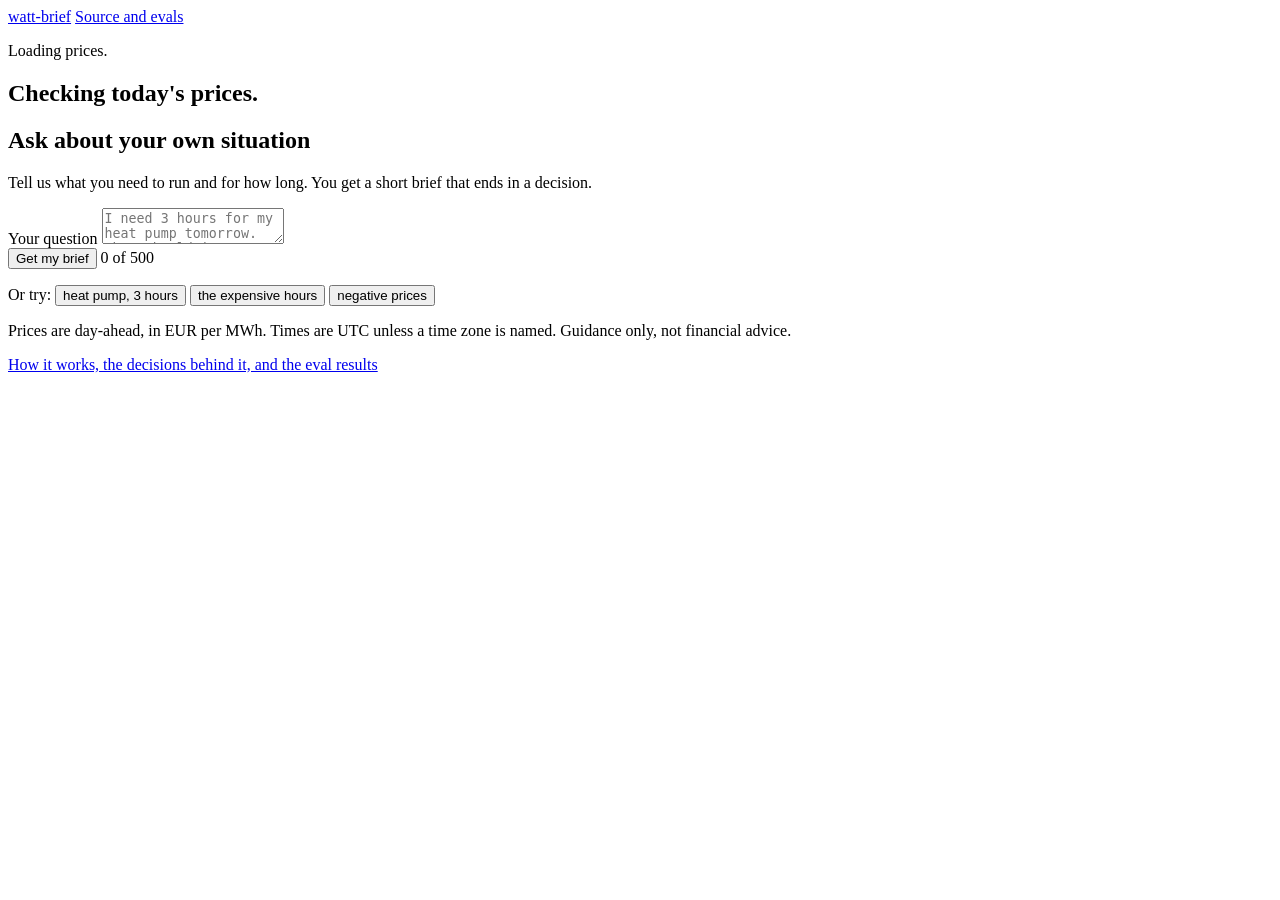
==== src/watt_brief/static/index.html @ de587c4d "feat: redesign the UI around the day's price chart; add /api/prices; readable times in briefs The pa" ====
<!doctype html>
<html lang="en">
<head>
  <meta charset="utf-8">
  <meta name="viewport" content="width=device-width, initial-scale=1">
  <meta name="color-scheme" content="light dark">
  <title>watt-brief: when is power cheap?</title>
  <meta name="description" content="Day-ahead electricity prices for six European markets, with a plain answer on when to run your heat pump, charger or washing machine.">
  <link rel="icon" href="/static/favicon.svg" type="image/svg+xml">
  <link rel="preload" href="/static/fonts/bricolage-grotesque-latin-opsz-normal.woff2" as="font" type="font/woff2" crossorigin>
  <link rel="stylesheet" href="/static/style.css">
  <script src="/static/app.js" defer></script>
</head>
<body>
  <header class="wrap top">
    <a class="brand" href="/">watt-brief</a>
    <a class="top-link" href="https://github.com/EirikurJonsson/watt-brief">Source and evals</a>
  </header>

  <main class="wrap">
    <section class="hero" aria-labelledby="answer">
      <p id="context" class="context">Loading prices.</p>
      <div class="hero-head">
        <h1 id="answer" class="answer">Checking today's prices.</h1>
        <p id="detail" class="detail"></p>
      </div>

      <figure class="chart" id="chart" hidden>
        <figcaption id="chart-title" class="chart-title">Day-ahead price in EUR per MWh, by hour in UTC</figcaption>

        <div class="plot" id="plot" tabindex="0" role="group"
             aria-label="Price chart. Use the left and right arrow keys to read each hour.">
          <div class="brackets" id="brackets"></div>
          <div class="yaxis" id="yaxis" aria-hidden="true"></div>
          <div class="area" id="area" aria-hidden="true"></div>
          <div class="xaxis" id="xaxis" aria-hidden="true"></div>
        </div>

        <div class="table-wrap" id="table-wrap" tabindex="0" hidden>
          <table class="data" id="data-table">
            <caption>Day-ahead prices in EUR per MWh</caption>
            <thead>
              <tr><th scope="col">Time (UTC)</th><th scope="col" id="local-col">Your time</th><th scope="col">Price</th><th scope="col">Note</th></tr>
            </thead>
            <tbody id="table-body"></tbody>
          </table>
        </div>

        <div class="chart-foot">
          <ul class="key">
            <li><span class="swatch swatch-cheap"></span><span id="key-cheap">Cheapest 3 hours</span></li>
            <li><span class="swatch swatch-pricey"></span><span id="key-pricey">Priciest 3 hours</span></li>
          </ul>
          <button type="button" class="link" id="view-toggle">Show as table</button>
        </div>
        <p class="sr-only" id="live" aria-live="polite"></p>
      </figure>
    </section>

    <section class="ask" aria-labelledby="ask-title">
      <h2 id="ask-title">Ask about your own situation</h2>
      <p class="ask-lead">Tell us what you need to run and for how long. You get a short brief that ends in a decision.</p>

      <form id="ask" novalidate>
        <label class="sr-only" for="question">Your question</label>
        <textarea id="question" name="question" rows="2" maxlength="500" required
          placeholder="I need 3 hours for my heat pump tomorrow. When should it run?"></textarea>
        <div class="actions">
          <button type="submit" class="primary" id="submit">Get my brief</button>
          <span id="count" class="count">0 of 500</span>
        </div>
        <p class="try">
          Or try:
          <button type="button" class="link chip" data-q="I need 3 hours of power tomorrow in Germany. When should I run my heat pump?">heat pump, 3 hours</button>
          <button type="button" class="link chip" data-q="When is electricity most expensive tomorrow, so I can avoid it?">the expensive hours</button>
          <button type="button" class="link chip" data-q="Are there negative prices tomorrow, and when?">negative prices</button>
        </p>
      </form>

      <p id="error" class="error" role="alert" hidden></p>

      <article id="result" class="result" tabindex="-1" aria-live="polite" hidden>
        <h3 id="rec" class="rec"></h3>
        <h4>Why</h4>
        <p id="reason"></p>
        <h4>Caveats</h4>
        <ul id="caveats"></ul>
        <p id="meta" class="meta"></p>
      </article>
    </section>
  </main>

  <footer class="wrap">
    <div class="foot">
      <p>Prices are day-ahead, in EUR per MWh. Times are UTC unless a time zone is named. Guidance only, not financial advice.</p>
      <p><a href="https://github.com/EirikurJonsson/watt-brief">How it works, the decisions behind it, and the eval results</a></p>
    </div>
  </footer>
</body>
</html>
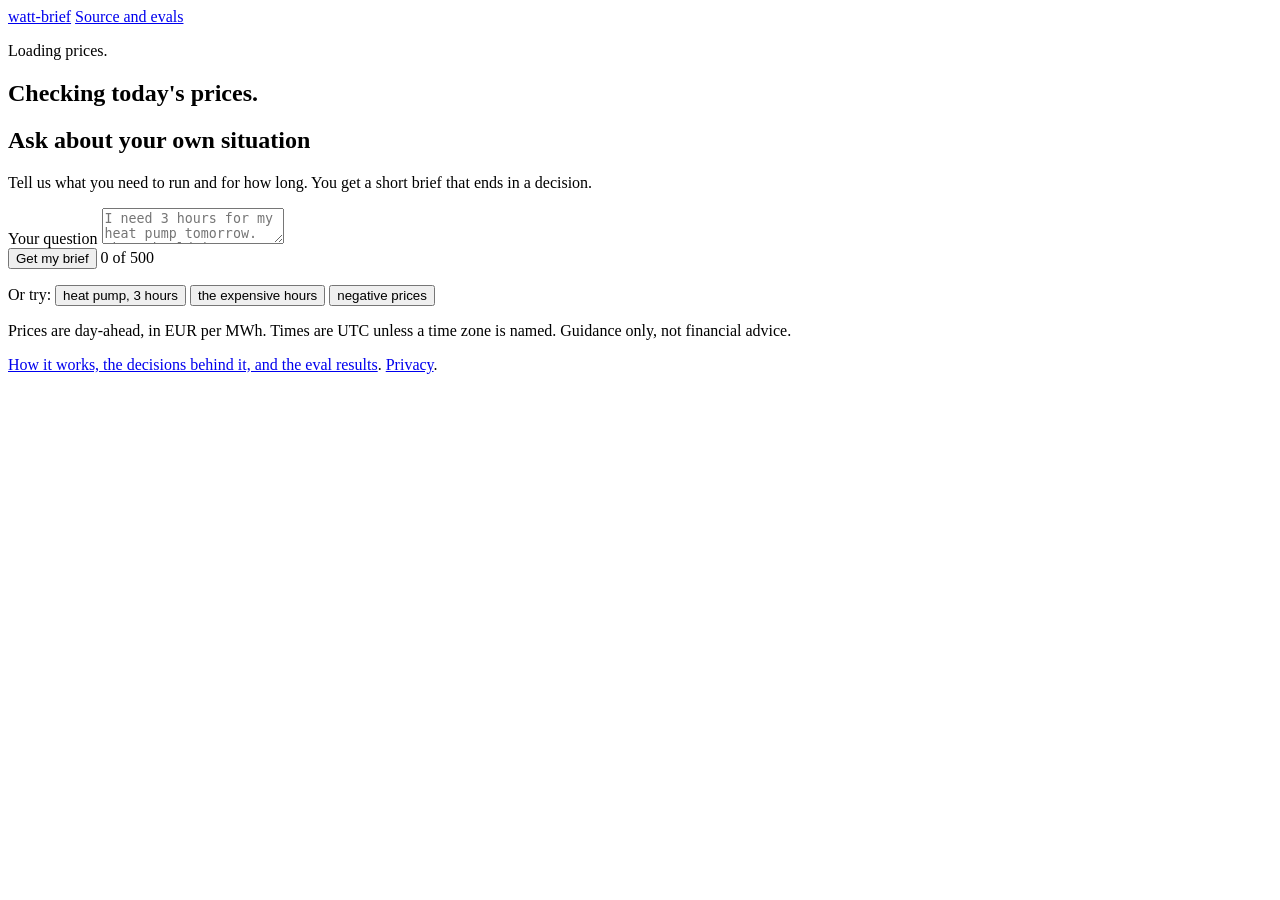
==== commit ec221859: "feat: model retries with backoff, privacy page, link previews, log rotation, Dependabot, what-broke " ====
--- a/src/watt_brief/static/index.html
+++ b/src/watt_brief/static/index.html
@@ -6,6 +6,16 @@
   <meta name="color-scheme" content="light dark">
   <title>watt-brief: when is power cheap?</title>
   <meta name="description" content="Day-ahead electricity prices for six European markets, with a plain answer on when to run your heat pump, charger or washing machine.">
+  <meta property="og:type" content="website">
+  <meta property="og:site_name" content="watt-brief">
+  <meta property="og:url" content="https://watt-brief.cpa-intel.tech/">
+  <meta property="og:title" content="watt-brief: when is power cheap?">
+  <meta property="og:description" content="Day-ahead electricity prices for six European markets, with a plain answer on when to run your heat pump, charger or washing machine.">
+  <meta property="og:image" content="https://watt-brief.cpa-intel.tech/static/og.png">
+  <meta property="og:image:width" content="1200">
+  <meta property="og:image:height" content="630">
+  <meta property="og:image:alt" content="A column chart of one day's electricity prices, with the cheapest three hours in blue and the priciest three hours in orange.">
+  <meta name="twitter:card" content="summary_large_image">
   <link rel="icon" href="/static/favicon.svg" type="image/svg+xml">
   <link rel="preload" href="/static/fonts/bricolage-grotesque-latin-opsz-normal.woff2" as="font" type="font/woff2" crossorigin>
   <link rel="stylesheet" href="/static/style.css">
@@ -93,7 +103,7 @@
   <footer class="wrap">
     <div class="foot">
       <p>Prices are day-ahead, in EUR per MWh. Times are UTC unless a time zone is named. Guidance only, not financial advice.</p>
-      <p><a href="https://github.com/EirikurJonsson/watt-brief">How it works, the decisions behind it, and the eval results</a></p>
+      <p><a href="https://github.com/EirikurJonsson/watt-brief">How it works, the decisions behind it, and the eval results</a>. <a href="/privacy">Privacy</a>.</p>
     </div>
   </footer>
 </body>
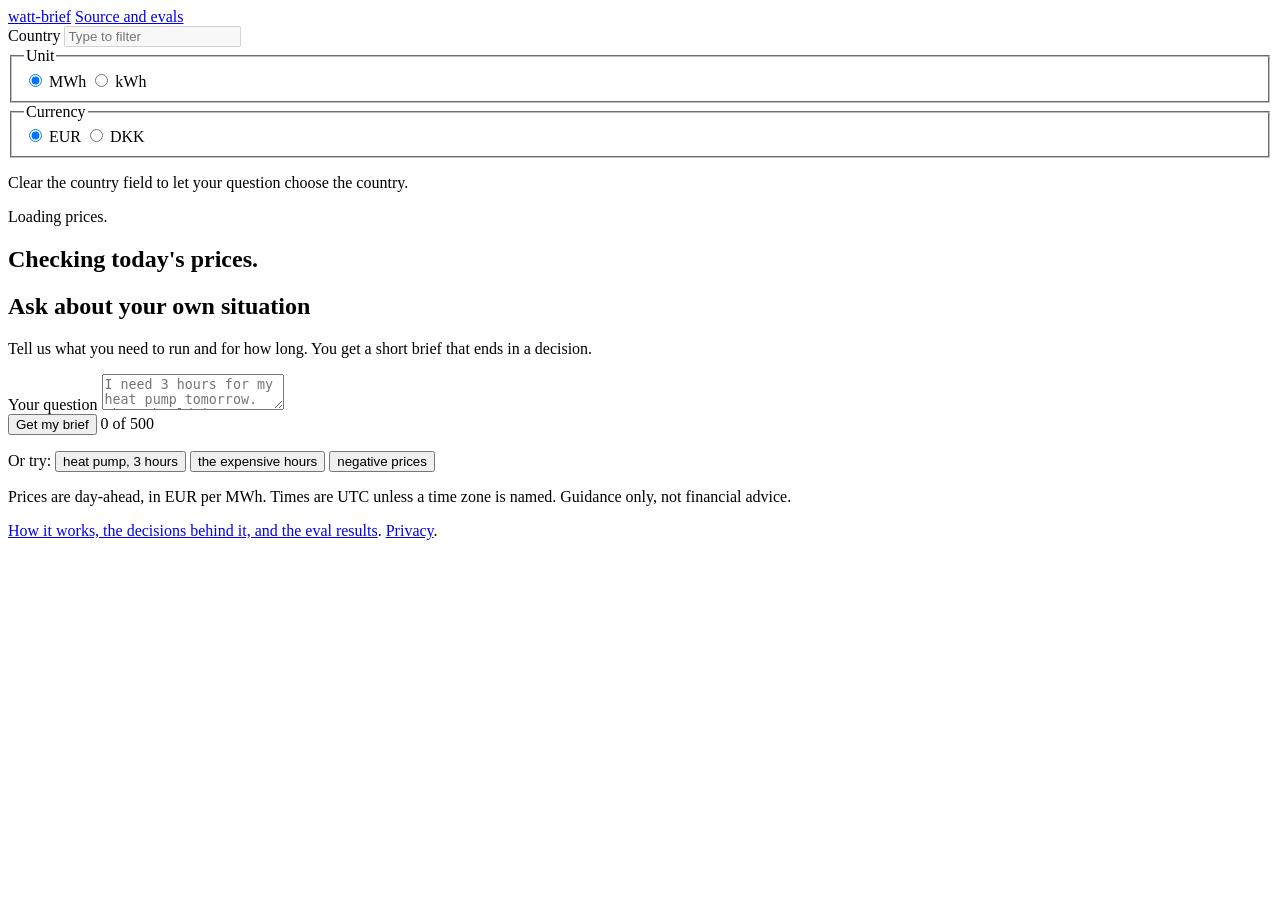
==== commit 03deeefd: "feat: country selector, kWh and DKK display Closes #7, closes #8, closes #9.  - zones endpoint feeds" ====
--- a/src/watt_brief/static/index.html
+++ b/src/watt_brief/static/index.html
@@ -29,6 +29,28 @@
 
   <main class="wrap">
     <section class="hero" aria-labelledby="answer">
+      <div class="controls">
+        <div class="field combo">
+          <label for="zone-input">Country</label>
+          <input id="zone-input" type="text" role="combobox" autocomplete="off" spellcheck="false"
+                 aria-autocomplete="list" aria-expanded="false" aria-controls="zone-list"
+                 placeholder="Type to filter" disabled>
+          <ul id="zone-list" class="combo-list" role="listbox" aria-label="Countries" hidden></ul>
+        </div>
+        <fieldset class="field seg">
+          <legend>Unit</legend>
+          <label><input type="radio" name="unit" value="MWh" checked> MWh</label></label>
+          <label><input type="radio" name="unit" value="kWh"> kWh</label>
+        </fieldset>
+        <fieldset class="field seg">
+          <legend>Currency</legend>
+          <label><input type="radio" name="currency" value="EUR" checked> EUR</label>
+          <label><input type="radio" name="currency" value="DKK"> DKK</label>
+        </fieldset>
+      </div>
+      <p class="fx-note">Clear the country field to let your question choose the country.</p>
+      <p id="fx-note" class="fx-note" aria-live="polite"></p>
+
       <p id="context" class="context">Loading prices.</p>
       <div class="hero-head">
         <h1 id="answer" class="answer">Checking today's prices.</h1>
@@ -48,9 +70,9 @@
 
         <div class="table-wrap" id="table-wrap" tabindex="0" hidden>
           <table class="data" id="data-table">
-            <caption>Day-ahead prices in EUR per MWh</caption>
+            <caption id="table-caption">Day-ahead prices in EUR per MWh</caption>
             <thead>
-              <tr><th scope="col">Time (UTC)</th><th scope="col" id="local-col">Your time</th><th scope="col">Price</th><th scope="col">Note</th></tr>
+              <tr><th scope="col">Time (UTC)</th><th scope="col" id="local-col">Your time</th><th scope="col" id="price-col">Price (EUR/MWh)</th><th scope="col">Note</th></tr>
             </thead>
             <tbody id="table-body"></tbody>
           </table>
@@ -102,7 +124,7 @@
 
   <footer class="wrap">
     <div class="foot">
-      <p>Prices are day-ahead, in EUR per MWh. Times are UTC unless a time zone is named. Guidance only, not financial advice.</p>
+      <p id="foot-note">Prices are day-ahead, in EUR per MWh. Times are UTC unless a time zone is named. Guidance only, not financial advice.</p>
       <p><a href="https://github.com/EirikurJonsson/watt-brief">How it works, the decisions behind it, and the eval results</a>. <a href="/privacy">Privacy</a>.</p>
     </div>
   </footer>
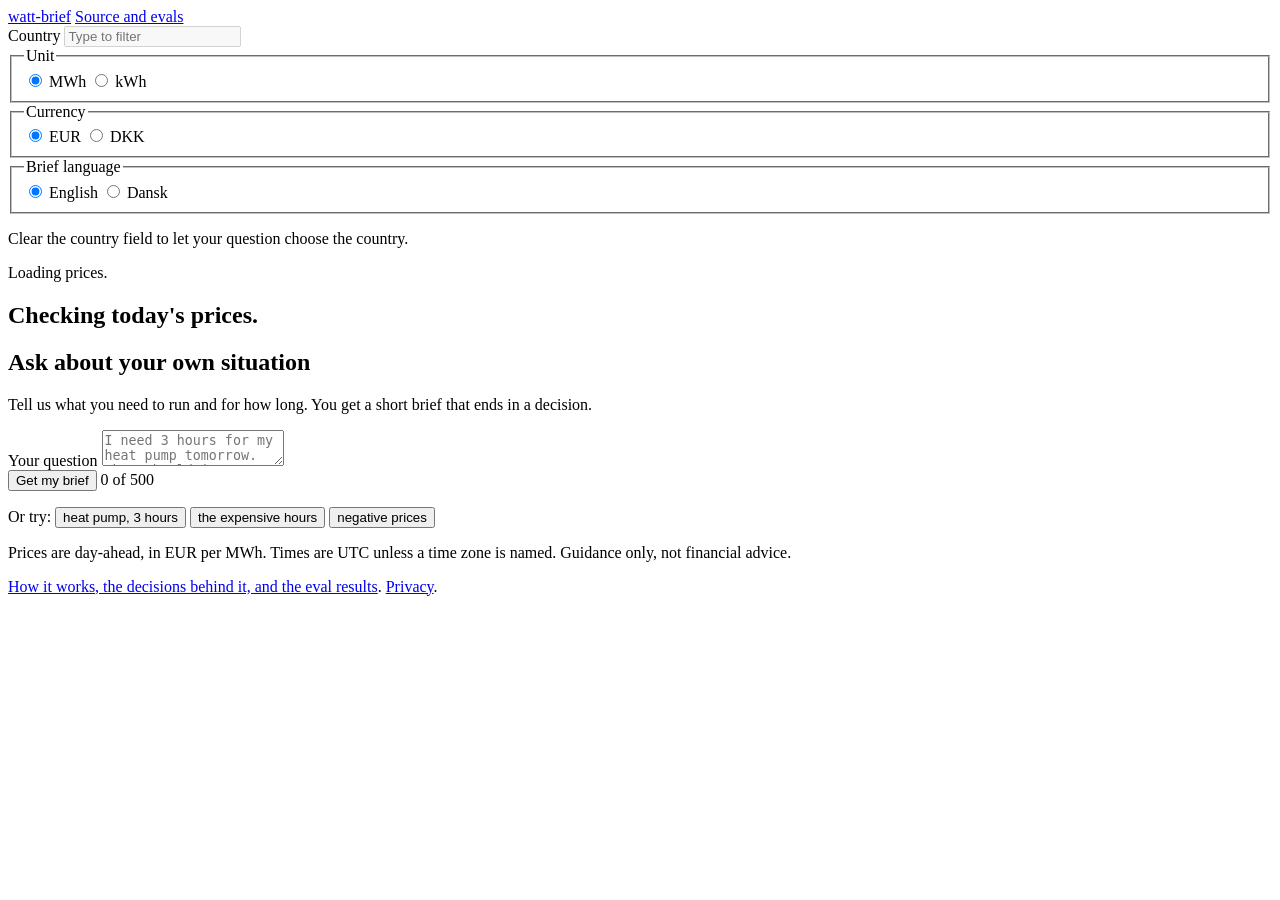
==== commit 1a6eebfd: "feat: Danish briefs, chosen on the page Co-Authored-By: Claude Sonnet 5.5 <noreply@anthropic.com>" ====
--- a/src/watt_brief/static/index.html
+++ b/src/watt_brief/static/index.html
@@ -39,13 +39,18 @@
         </div>
         <fieldset class="field seg">
           <legend>Unit</legend>
-          <label><input type="radio" name="unit" value="MWh" checked> MWh</label></label>
+          <label><input type="radio" name="unit" value="MWh" checked> MWh</label>
           <label><input type="radio" name="unit" value="kWh"> kWh</label>
         </fieldset>
         <fieldset class="field seg">
           <legend>Currency</legend>
           <label><input type="radio" name="currency" value="EUR" checked> EUR</label>
           <label><input type="radio" name="currency" value="DKK"> DKK</label>
+        </fieldset>
+        <fieldset class="field seg">
+          <legend>Brief language</legend>
+          <label><input type="radio" name="language" value="en" checked> English</label>
+          <label><input type="radio" name="language" value="da"> Dansk</label>
         </fieldset>
       </div>
       <p class="fx-note">Clear the country field to let your question choose the country.</p>
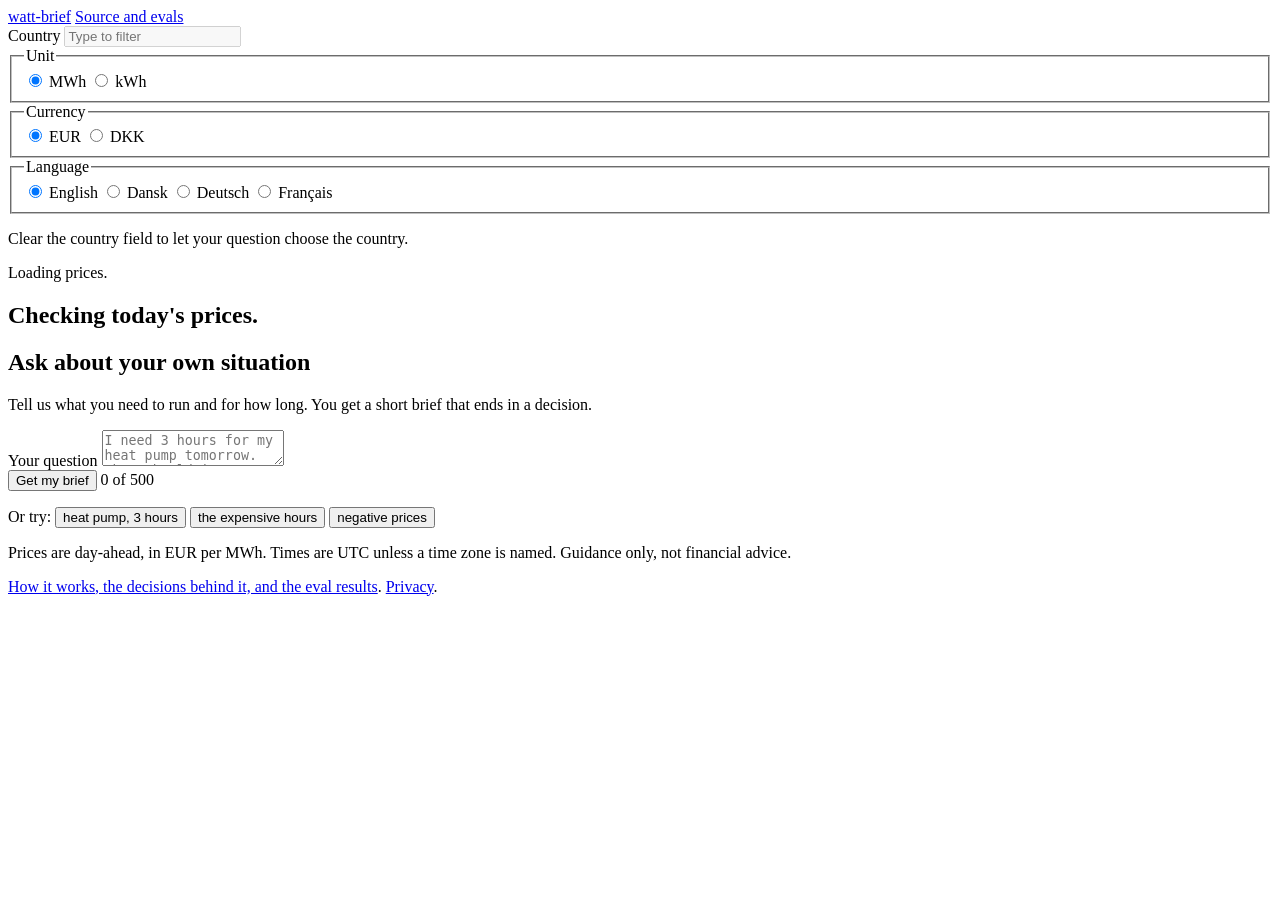
==== commit 4676755f: "feat: page and briefs in English, Danish, German and French One language choice drives the page text" ====
--- a/src/watt_brief/static/index.html
+++ b/src/watt_brief/static/index.html
@@ -5,12 +5,12 @@
   <meta name="viewport" content="width=device-width, initial-scale=1">
   <meta name="color-scheme" content="light dark">
   <title>watt-brief: when is power cheap?</title>
-  <meta name="description" content="Day-ahead electricity prices for six European markets, with a plain answer on when to run your heat pump, charger or washing machine.">
+  <meta name="description" content="Day-ahead electricity prices for European markets, with a plain answer on when to run your heat pump, charger or washing machine.">
   <meta property="og:type" content="website">
   <meta property="og:site_name" content="watt-brief">
   <meta property="og:url" content="https://watt-brief.cpa-intel.tech/">
   <meta property="og:title" content="watt-brief: when is power cheap?">
-  <meta property="og:description" content="Day-ahead electricity prices for six European markets, with a plain answer on when to run your heat pump, charger or washing machine.">
+  <meta property="og:description" content="Day-ahead electricity prices for European markets, with a plain answer on when to run your heat pump, charger or washing machine.">
   <meta property="og:image" content="https://watt-brief.cpa-intel.tech/static/og.png">
   <meta property="og:image:width" content="1200">
   <meta property="og:image:height" content="630">
@@ -19,46 +19,49 @@
   <link rel="icon" href="/static/favicon.svg" type="image/svg+xml">
   <link rel="preload" href="/static/fonts/bricolage-grotesque-latin-opsz-normal.woff2" as="font" type="font/woff2" crossorigin>
   <link rel="stylesheet" href="/static/style.css">
+  <script src="/static/i18n.js" defer></script>
   <script src="/static/app.js" defer></script>
 </head>
 <body>
   <header class="wrap top">
     <a class="brand" href="/">watt-brief</a>
-    <a class="top-link" href="https://github.com/EirikurJonsson/watt-brief">Source and evals</a>
+    <a class="top-link" href="https://github.com/EirikurJonsson/watt-brief" data-i18n="source_link">Source and evals</a>
   </header>
 
   <main class="wrap">
     <section class="hero" aria-labelledby="answer">
       <div class="controls">
         <div class="field combo">
-          <label for="zone-input">Country</label>
+          <label for="zone-input" data-i18n="country">Country</label>
           <input id="zone-input" type="text" role="combobox" autocomplete="off" spellcheck="false"
                  aria-autocomplete="list" aria-expanded="false" aria-controls="zone-list"
-                 placeholder="Type to filter" disabled>
-          <ul id="zone-list" class="combo-list" role="listbox" aria-label="Countries" hidden></ul>
+                 placeholder="Type to filter" data-i18n-attr="placeholder:country_placeholder" disabled>
+          <ul id="zone-list" class="combo-list" role="listbox" aria-label="Countries" data-i18n-attr="aria-label:countries" hidden></ul>
         </div>
         <fieldset class="field seg">
-          <legend>Unit</legend>
+          <legend data-i18n="unit">Unit</legend>
           <label><input type="radio" name="unit" value="MWh" checked> MWh</label>
           <label><input type="radio" name="unit" value="kWh"> kWh</label>
         </fieldset>
         <fieldset class="field seg">
-          <legend>Currency</legend>
+          <legend data-i18n="currency">Currency</legend>
           <label><input type="radio" name="currency" value="EUR" checked> EUR</label>
           <label><input type="radio" name="currency" value="DKK"> DKK</label>
         </fieldset>
         <fieldset class="field seg">
-          <legend>Brief language</legend>
+          <legend data-i18n="language">Language</legend>
           <label><input type="radio" name="language" value="en" checked> English</label>
           <label><input type="radio" name="language" value="da"> Dansk</label>
+          <label><input type="radio" name="language" value="de"> Deutsch</label>
+          <label><input type="radio" name="language" value="fr"> Français</label>
         </fieldset>
       </div>
-      <p class="fx-note">Clear the country field to let your question choose the country.</p>
+      <p class="fx-note" data-i18n="clear_hint">Clear the country field to let your question choose the country.</p>
       <p id="fx-note" class="fx-note" aria-live="polite"></p>
 
-      <p id="context" class="context">Loading prices.</p>
+      <p id="context" class="context" data-i18n="loading_context">Loading prices.</p>
       <div class="hero-head">
-        <h1 id="answer" class="answer">Checking today's prices.</h1>
+        <h1 id="answer" class="answer" data-i18n="loading_answer">Checking today's prices.</h1>
         <p id="detail" class="detail"></p>
       </div>
 
@@ -66,7 +69,7 @@
         <figcaption id="chart-title" class="chart-title">Day-ahead price in EUR per MWh, by hour in UTC</figcaption>
 
         <div class="plot" id="plot" tabindex="0" role="group"
-             aria-label="Price chart. Use the left and right arrow keys to read each hour.">
+             aria-label="Price chart. Use the left and right arrow keys to read each hour." data-i18n-attr="aria-label:chart_aria_default">
           <div class="brackets" id="brackets"></div>
           <div class="yaxis" id="yaxis" aria-hidden="true"></div>
           <div class="area" id="area" aria-hidden="true"></div>
@@ -77,7 +80,7 @@
           <table class="data" id="data-table">
             <caption id="table-caption">Day-ahead prices in EUR per MWh</caption>
             <thead>
-              <tr><th scope="col">Time (UTC)</th><th scope="col" id="local-col">Your time</th><th scope="col" id="price-col">Price (EUR/MWh)</th><th scope="col">Note</th></tr>
+              <tr><th scope="col" data-i18n="col_utc">Time (UTC)</th><th scope="col" id="local-col">Your time</th><th scope="col" id="price-col">Price (EUR/MWh)</th><th scope="col" data-i18n="col_note">Note</th></tr>
             </thead>
             <tbody id="table-body"></tbody>
           </table>
@@ -88,29 +91,30 @@
             <li><span class="swatch swatch-cheap"></span><span id="key-cheap">Cheapest 3 hours</span></li>
             <li><span class="swatch swatch-pricey"></span><span id="key-pricey">Priciest 3 hours</span></li>
           </ul>
-          <button type="button" class="link" id="view-toggle">Show as table</button>
+          <button type="button" class="link" id="view-toggle" data-i18n="show_table">Show as table</button>
         </div>
         <p class="sr-only" id="live" aria-live="polite"></p>
       </figure>
     </section>
 
     <section class="ask" aria-labelledby="ask-title">
-      <h2 id="ask-title">Ask about your own situation</h2>
-      <p class="ask-lead">Tell us what you need to run and for how long. You get a short brief that ends in a decision.</p>
+      <h2 id="ask-title" data-i18n="ask_title">Ask about your own situation</h2>
+      <p class="ask-lead" data-i18n="ask_lead">Tell us what you need to run and for how long. You get a short brief that ends in a decision.</p>
 
       <form id="ask" novalidate>
-        <label class="sr-only" for="question">Your question</label>
+        <label class="sr-only" for="question" data-i18n="your_question">Your question</label>
         <textarea id="question" name="question" rows="2" maxlength="500" required
-          placeholder="I need 3 hours for my heat pump tomorrow. When should it run?"></textarea>
+          placeholder="I need 3 hours for my heat pump tomorrow. When should it run?"
+          data-i18n-attr="placeholder:question_placeholder"></textarea>
         <div class="actions">
-          <button type="submit" class="primary" id="submit">Get my brief</button>
+          <button type="submit" class="primary" id="submit" data-i18n="get_brief">Get my brief</button>
           <span id="count" class="count">0 of 500</span>
         </div>
         <p class="try">
-          Or try:
-          <button type="button" class="link chip" data-q="I need 3 hours of power tomorrow in Germany. When should I run my heat pump?">heat pump, 3 hours</button>
-          <button type="button" class="link chip" data-q="When is electricity most expensive tomorrow, so I can avoid it?">the expensive hours</button>
-          <button type="button" class="link chip" data-q="Are there negative prices tomorrow, and when?">negative prices</button>
+          <span data-i18n="or_try">Or try:</span>
+          <button type="button" class="link chip" data-i18n="chip1" data-i18n-q="chip1_q" data-q="I need 3 hours of power tomorrow. When should I run my heat pump?">heat pump, 3 hours</button>
+          <button type="button" class="link chip" data-i18n="chip2" data-i18n-q="chip2_q" data-q="When is electricity most expensive tomorrow, so I can avoid it?">the expensive hours</button>
+          <button type="button" class="link chip" data-i18n="chip3" data-i18n-q="chip3_q" data-q="Are there negative prices tomorrow, and when?">negative prices</button>
         </p>
       </form>
 
@@ -118,9 +122,9 @@
 
       <article id="result" class="result" tabindex="-1" aria-live="polite" hidden>
         <h3 id="rec" class="rec"></h3>
-        <h4>Why</h4>
+        <h4 data-i18n="why">Why</h4>
         <p id="reason"></p>
-        <h4>Caveats</h4>
+        <h4 data-i18n="caveats">Caveats</h4>
         <ul id="caveats"></ul>
         <p id="meta" class="meta"></p>
       </article>
@@ -130,7 +134,7 @@
   <footer class="wrap">
     <div class="foot">
       <p id="foot-note">Prices are day-ahead, in EUR per MWh. Times are UTC unless a time zone is named. Guidance only, not financial advice.</p>
-      <p><a href="https://github.com/EirikurJonsson/watt-brief">How it works, the decisions behind it, and the eval results</a>. <a href="/privacy">Privacy</a>.</p>
+      <p><a href="https://github.com/EirikurJonsson/watt-brief" data-i18n="foot_links">How it works, the decisions behind it, and the eval results</a>. <a href="/privacy" data-i18n="privacy">Privacy</a>.</p>
     </div>
   </footer>
 </body>
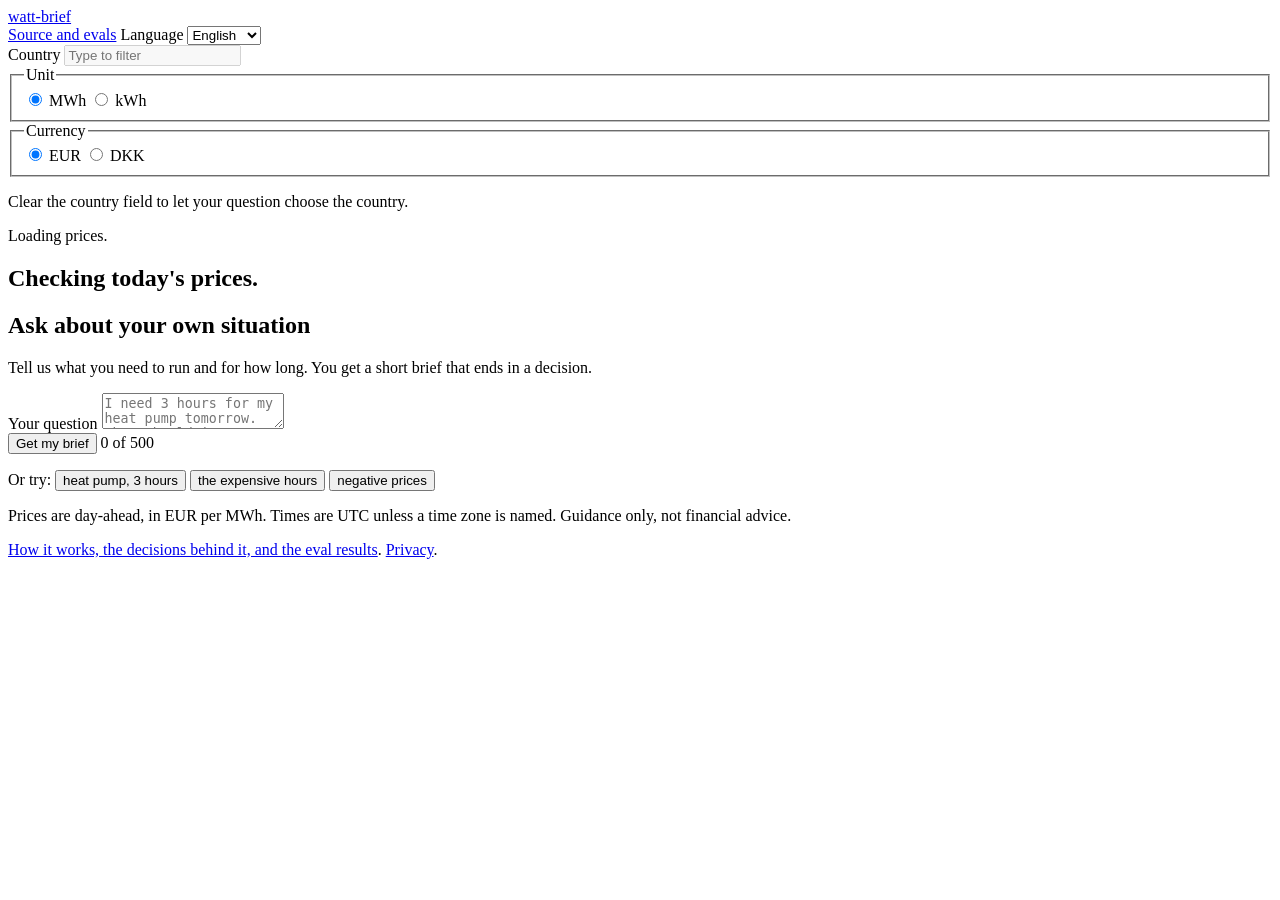
==== commit 6e50cc56: "feat: language dropdown in the header; docs for the fetch-once cache and languages Co-Authored-By: C" ====
--- a/src/watt_brief/static/index.html
+++ b/src/watt_brief/static/index.html
@@ -25,7 +25,16 @@
 <body>
   <header class="wrap top">
     <a class="brand" href="/">watt-brief</a>
-    <a class="top-link" href="https://github.com/EirikurJonsson/watt-brief" data-i18n="source_link">Source and evals</a>
+    <div class="top-right">
+      <a class="top-link" href="https://github.com/EirikurJonsson/watt-brief" data-i18n="source_link">Source and evals</a>
+      <label class="sr-only" for="language" data-i18n="language">Language</label>
+      <select id="language" class="lang-select" name="language">
+        <option value="en">English</option>
+        <option value="da">Dansk</option>
+        <option value="de">Deutsch</option>
+        <option value="fr">Français</option>
+      </select>
+    </div>
   </header>
 
   <main class="wrap">
@@ -47,13 +56,6 @@
           <legend data-i18n="currency">Currency</legend>
           <label><input type="radio" name="currency" value="EUR" checked> EUR</label>
           <label><input type="radio" name="currency" value="DKK"> DKK</label>
-        </fieldset>
-        <fieldset class="field seg">
-          <legend data-i18n="language">Language</legend>
-          <label><input type="radio" name="language" value="en" checked> English</label>
-          <label><input type="radio" name="language" value="da"> Dansk</label>
-          <label><input type="radio" name="language" value="de"> Deutsch</label>
-          <label><input type="radio" name="language" value="fr"> Français</label>
         </fieldset>
       </div>
       <p class="fx-note" data-i18n="clear_hint">Clear the country field to let your question choose the country.</p>
